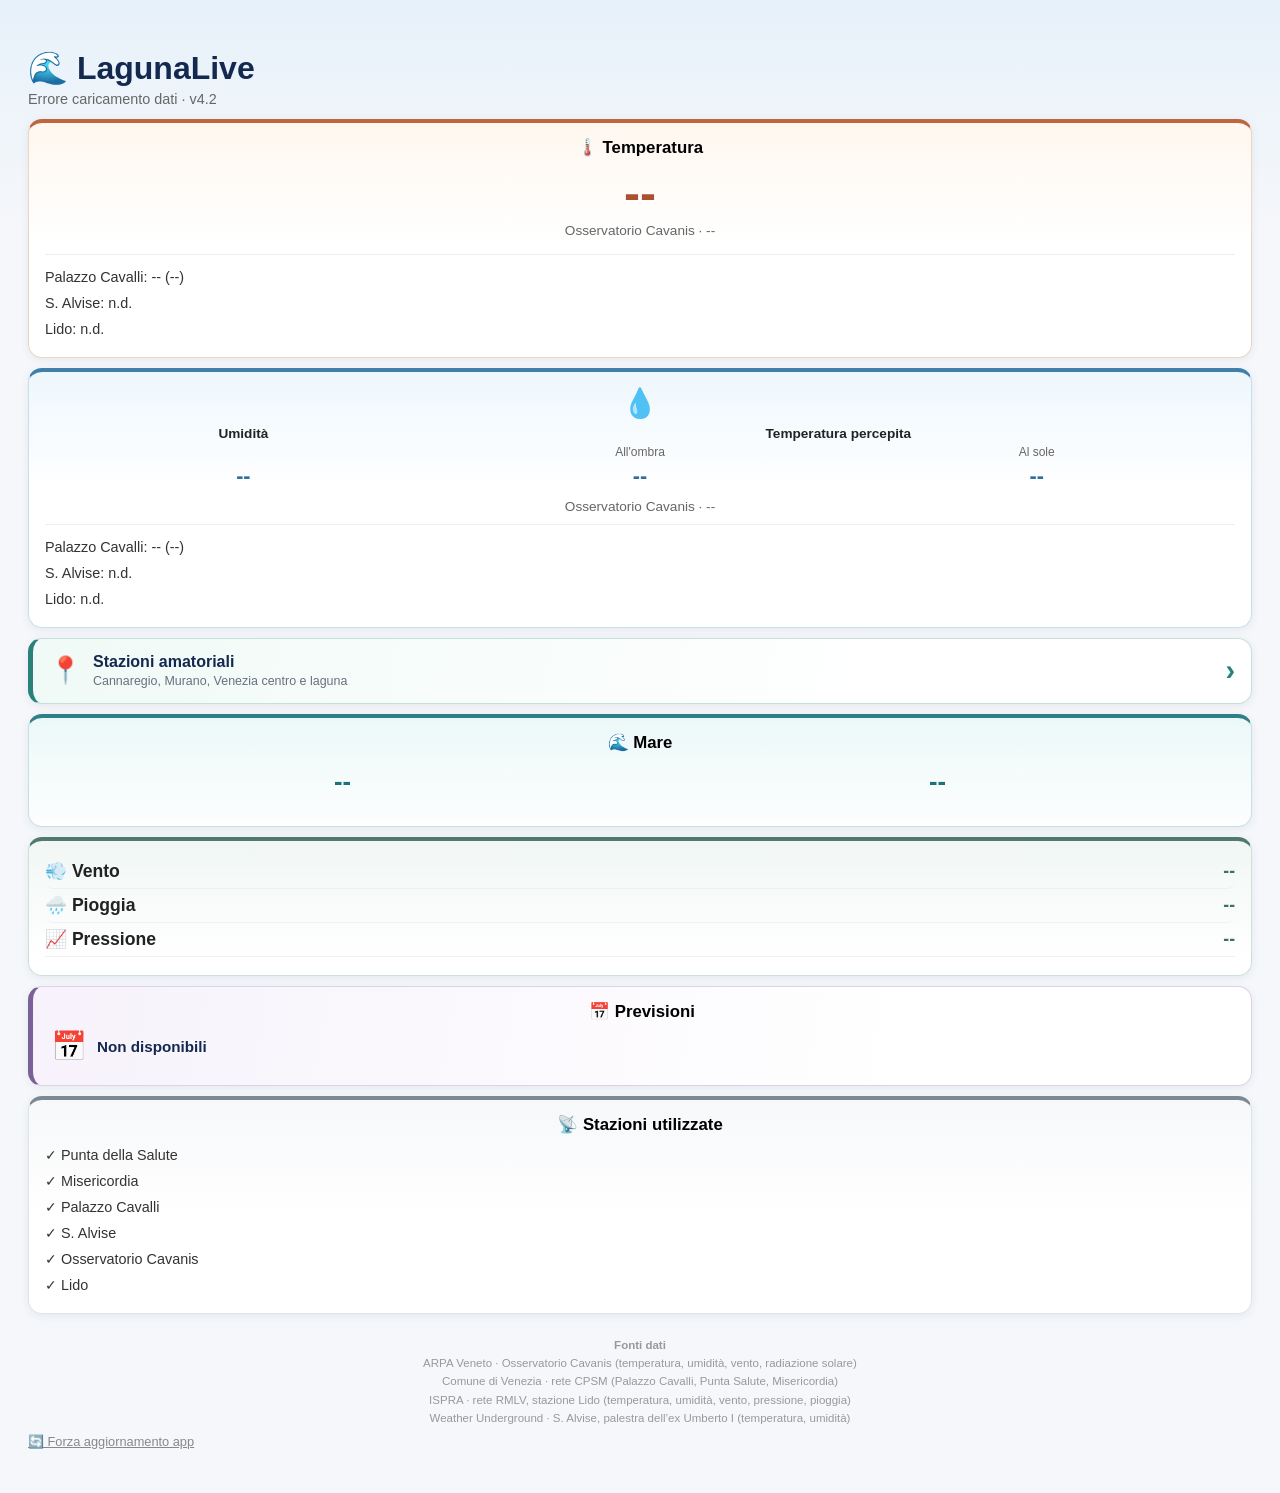
==== index.html @ bb3f3489 "Release LagunaLive v4.2" ====
<!DOCTYPE html>
<html lang="it">
<head>
<meta charset="UTF-8">
<meta name="viewport" content="width=device-width, initial-scale=1">
<title>LagunaLive</title>

<link rel="manifest" href="manifest.json">
<meta name="theme-color" content="#14294f">
<meta name="mobile-web-app-capable" content="yes">
<meta name="apple-mobile-web-app-capable" content="yes">
<meta name="apple-mobile-web-app-status-bar-style" content="black-translucent">
<meta name="apple-mobile-web-app-title" content="LagunaLive">
<link rel="icon" href="icons/icon-192.png">
<link rel="apple-touch-icon" href="icons/icon-192.png">

<!-- ATTENZIONE: il numero "?v=4.2" qui e in app.js va aggiornato
     insieme a APP_VERSION (in app.js) e CACHE_NAME (in sw.js) ad ogni
     rilascio. Senza questo numero nell'indirizzo, il browser puo'
     continuare a servire una copia di style.css dalla propria cache
     HTTP anche dopo aver cancellato la cache del Service Worker: sono
     due cache diverse e indipendenti (bug reale riscontrato il
     22/08/2026, richiedeva la cancellazione manuale della cache di
     Chrome per vedere gli aggiornamenti). Cambiare il numero rende
     l'indirizzo del file diverso da quello precedente, obbligando il
     browser a scaricarlo di nuovo indipendentemente da qualsiasi
     intestazione di cache del server. -->
<link rel="stylesheet" href="style.css?v=4.2">
</head>

<body>

<h1>🌊 LagunaLive</h1>

<div id="status">Caricamento...</div>

<div id="allarmeMeteo" class="alert-banner"></div>

<!-- CARD 1: Temperatura -->
<div class="card home-card card-temperature">
    <h2>🌡️ Temperatura</h2>

    <div class="main-temp clickable" id="mainTempLink">
        <div class="main-temp-value" id="temp">--</div>
        <div class="main-temp-station" id="tempStation">Osservatorio Cavanis &middot; --</div>
    </div>

    <div class="sub-stations">
        <div class="sub-station clickable" id="subCavalli">Palazzo Cavalli: -- (--)</div>
        <div class="sub-station clickable" id="subPalestra">S. Alvise: -- (--)</div>
        <div class="sub-station clickable" id="subLidoMeteo">Lido: -- (--)</div>
    </div>
</div>

<!-- CARD 2: Umidità e percepita -->
<div class="card home-card card-humidity">
    <div class="card-icon">💧</div>

    <div class="triple-metric">
        <div class="triple-row">
            <div class="col-1 triple-label">Umidità</div>
            <div class="col-2-3 triple-label">Temperatura percepita</div>
        </div>
        <div class="triple-row">
            <div class="col-1"></div>
            <div class="col-2 triple-sublabel">All'ombra</div>
            <div class="col-3 triple-sublabel">Al sole</div>
        </div>
        <div class="triple-row">
            <div class="col-1 triple-value" id="humidity">--</div>
            <div class="col-2 triple-value" id="heatIndex">--</div>
            <div class="col-3 triple-value" id="thsw">--</div>
        </div>
    </div>

    <div class="main-caption" id="humidityStation">Osservatorio Cavanis &middot; --</div>

    <div id="humidityDetails" class="sub-stations">
        <div class="sub-station" id="humidityCavalli">Palazzo Cavalli: -- (--)</div>
        <div class="sub-station" id="humidityPalestra">S. Alvise: -- (--)</div>
        <div class="sub-station" id="humidityLidoMeteo">Lido: -- (--)</div>
    </div>
</div>

<!-- Collegamento alla rete di stazioni amatoriali -->
<a href="stazioni.html" class="card navigation-card amateur-stations-link">
    <span class="amateur-stations-icon" aria-hidden="true">📍</span>
    <span class="amateur-stations-copy">
        <strong>Stazioni amatoriali</strong>
        <small>Cannaregio, Murano, Venezia centro e laguna</small>
    </span>
    <span class="amateur-stations-arrow" aria-hidden="true">›</span>
</a>

<!-- CARD 3: Mare -->
<div class="card home-card card-sea">
    <h2>🌊 Mare</h2>

    <div class="mare-main clickable" id="mareLink">
        <span class="mare-value" id="tide">--</span>
        <span class="mare-value" id="waterTemp">--</span>
    </div>

    <div id="tideInfo" class="main-caption"></div>
</div>

<!-- CARD 4: Vento, pioggia, pressione -->
<div class="card home-card card-weather">
    <div class="metric-line clickable" id="windLine">
        <span class="metric-name">💨 Vento</span>
        <span class="metric-data" id="wind">--</span>
    </div>
    <div class="metric-line clickable" id="rainLine">
        <span class="metric-name">🌧️ Pioggia</span>
        <span class="metric-data" id="rain">--</span>
    </div>
    <div class="metric-line">
        <span class="metric-name">📈 Pressione</span>
        <span class="metric-data" id="pressure">--</span>
    </div>

    <div id="airTime" class="timestamp"></div>
</div>

<!-- CARD 5: Previsioni — fascia oraria attuale, come anteprima di previsioni.html -->
<div class="card navigation-card card-forecast">
    <h2>📅 Previsioni</h2>

    <a href="previsioni.html" class="prev-preview clickable" id="previsioniPreview">
        <div class="prev-preview-riga">
            <span class="prev-preview-icon" id="previsioniIcon">⏳</span>
            <span class="prev-preview-info">
                <span class="prev-preview-fascia" id="previsioniFascia">Caricamento…</span>
                <span class="prev-preview-cat" id="previsioniCategoria"></span>
            </span>
            <span class="prev-preview-temp" id="previsioniTemp"></span>
        </div>
        <div class="prev-preview-extra" id="previsioniExtra"></div>
    </a>
</div>

<div class="card home-card card-sources">
    <h2>📡 Stazioni utilizzate</h2>

    <div id="stationsStatus">
        Caricamento...
    </div>
</div>

<div class="footer-credits">
    <strong>Fonti dati</strong><br>
    ARPA Veneto &middot; Osservatorio Cavanis (temperatura, umidità, vento, radiazione solare)<br>
    Comune di Venezia &middot; rete CPSM (Palazzo Cavalli, Punta Salute, Misericordia)<br>
    ISPRA &middot; rete RMLV, stazione Lido (temperatura, umidità, vento, pressione, pioggia)<br>
    Weather Underground &middot; S. Alvise, palestra dell’ex Umberto I (temperatura, umidità)
</div>

<div id="forceUpdateLink" class="force-update-link">🔄 Forza aggiornamento app</div>

<!-- Modale scheda stazione -->
<div id="modalOverlay" class="modal-overlay" aria-hidden="true">
    <div class="modal" id="modalCard" data-theme="default" role="dialog" aria-modal="true" aria-labelledby="modalTitle">
        <button id="modalClose" class="modal-close" aria-label="Chiudi">✕</button>
        <h2 id="modalTitle">Stazione</h2>
        <p id="modalSubtitle" class="modal-subtitle" hidden></p>
        <div id="modalBody"></div>
    </div>
</div>

<!-- Motore dati previsioni (stesso file usato da previsioni.html):
     serve qui solo per l'anteprima "oggi" e l'avviso allarmi, nessun
     accesso al DOM al suo interno, va caricato prima di app.js che lo
     consuma in loadPrevisioniPreview(). -->
<script src="previsioni-data.js?v=4.2"></script>

<!-- Stesso numero di versione di style.css qui sopra e di
     APP_VERSION/CACHE_NAME: vedi commento su style.css per il perche'. -->
<script src="app.js?v=4.2"></script>

</body>
</html>
---- style.css ----
body {
  font-family: Arial, sans-serif;
  padding: 20px;
  background: linear-gradient(180deg, #e7f1fa 0%, #f5f7fa 220px);
  background-color: #f5f7fa;
  min-height: 100vh;
}

h1 {
  margin-bottom: 4px;
  color: #14294f;
}

#status {
  color: #666;
  font-size: 0.9em;
  margin-bottom: 10px;
  min-height: 1.2em;
}

.force-update-link {
  color: #888;
  font-size: 0.8em;
  margin-bottom: 16px;
  text-decoration: underline;
  display: inline-block;
}

.footer-credits {
  text-align: center;
  color: #999;
  font-size: 0.72em;
  line-height: 1.6;
  padding: 12px 20px 4px;
}

.card {
  background: white;
  padding: 14px 16px;
  margin: 10px 0;
  border: 1px solid rgba(20, 60, 110, 0.08);
  border-radius: 14px;
  box-shadow: 0 2px 8px rgba(20, 60, 110, 0.08);
}

/* --- Colori delicati delle schede principali --- */

.home-card {
  --card-accent: #73808d;
  --card-border: #dfe4e9;
  --card-tint: #f7f8fa;
  background: linear-gradient(180deg, var(--card-tint) 0%, #fff 118px);
  border-color: var(--card-border);
  border-top: 4px solid var(--card-accent);
}

.navigation-card {
  --card-accent: #2a8178;
  --card-border: #c8ded9;
  --card-tint: #f0faf6;
  background: linear-gradient(100deg, var(--card-tint) 0%, #fff 72%);
  border-color: var(--card-border);
  border-left: 5px solid var(--card-accent);
}

.card-temperature {
  --card-accent: #bd673e;
  --card-border: #f0d3c1;
  --card-tint: #fff7ef;
}

.card-humidity {
  --card-accent: #3f7fa8;
  --card-border: #cadeec;
  --card-tint: #eef7fd;
}

.card-sea {
  --card-accent: #2d7f88;
  --card-border: #c7e1e3;
  --card-tint: #ecf8f8;
}

.card-weather {
  --card-accent: #51796e;
  --card-border: #d0dfd9;
  --card-tint: #f1f7f4;
}

.card-forecast {
  --card-accent: #7b6098;
  --card-border: #ded2e8;
  --card-tint: #f7f2fb;
}

.card-sources {
  --card-accent: #7c8995;
  --card-border: #dfe4e9;
  --card-tint: #f7f8fa;
}

.card-temperature .main-temp-value {
  color: #a95130;
}

.card-humidity .triple-value {
  color: #316f99;
}

.card-sea .mare-value {
  color: #226f79;
}

.card-weather .metric-data {
  color: #3f6e62;
}

.card-forecast .prev-preview-temp {
  color: #6f528e;
}

.card h2 {
  margin: 0 0 8px 0;
  font-size: 1.05em;
  text-align: center;
}

.value {
  font-size: 1.8em;
  font-weight: bold;
}

.timestamp {
  font-size: 0.8em;
  color: #666;
  margin-top: 4px;
}

.details {
  margin-top: 8px;
  font-size: 0.9em;
  text-align: left;
}

.details div {
  margin: 2px 0;
}

.clickable {
  cursor: pointer;
  border-radius: 8px;
  transition: background 0.15s ease;
}

.clickable:hover,
.clickable:active {
  background: #f0f4ff;
}

/* --- Card temperatura principale --- */

.main-temp {
  text-align: center;
  padding: 6px 4px;
  margin: -4px -4px 8px -4px;
}

.main-temp-value {
  font-size: 3em;
  font-weight: bold;
  line-height: 1.1;
  color: #1a3c8f;
}

.main-temp-station {
  font-size: 0.85em;
  color: #666;
  margin-top: 2px;
}

.sub-stations {
  border-top: 1px solid #eee;
  margin-top: 10px;
  padding-top: 8px;
}

.sub-station {
  font-size: 0.9em;
  color: #333;
  padding: 4px 6px;
  margin: 2px -6px;
  white-space: nowrap;
  overflow-x: auto;
  /* Nasconde la scrollbar quando serve (Firefox/Chrome): lo scroll
     resta comunque utilizzabile col dito, semplicemente invisibile. */
  scrollbar-width: none;
}

.sub-station::-webkit-scrollbar {
  display: none;
}

.sub-station-extra {
  font-size: 0.85em;
  color: #888;
}

/* --- Card umidita' / percepita --- */

.card-icon {
  text-align: center;
  font-size: 1.8em;
  margin-bottom: 6px;
}

.triple-metric {
  margin-top: 4px;
}

.triple-row {
  display: flex;
}

.triple-row .col-1,
.triple-row .col-2,
.triple-row .col-3 {
  flex: 1;
  text-align: center;
}

.triple-row .col-2-3 {
  flex: 2;
  text-align: center;
}

.triple-label {
  font-weight: bold;
  font-size: 0.85em;
  color: #222;
  white-space: nowrap;
}

.triple-sublabel {
  font-size: 0.75em;
  color: #666;
  margin-top: 4px;
}

.triple-value {
  font-weight: bold;
  font-size: 1.35em;
  color: #1a3c8f;
  margin-top: 4px;
}

.main-caption {
  text-align: center;
  font-size: 0.85em;
  color: #666;
  margin-top: 10px;
}

/* --- Card mare --- */

.mare-main {
  display: flex;
  justify-content: space-around;
  align-items: baseline;
  padding: 6px 4px;
  margin: 0 -4px;
}

.mare-value {
  font-weight: bold;
  font-size: 1.6em;
  color: #1a3c8f;
}

/* --- Card vento / pioggia / pressione --- */

.metric-line {
  display: flex;
  justify-content: space-between;
  align-items: baseline;
  padding: 6px 0;
  border-bottom: 1px solid #f0f0f0;
}

.metric-line:last-of-type {
  border-bottom: none;
}

.metric-name,
.metric-data {
  font-size: 1.1em;
  font-weight: 600;
  color: #222;
}

/* --- Avviso allarme meteo (temporale/nebbia/acqua alta previsti oggi) --- */

.alert-banner {
  display: none;
  background: #fff4e5;
  color: #8a4b00;
  border: 1px solid #f0c98a;
  border-radius: 12px;
  padding: 10px 14px;
  margin-bottom: 10px;
  font-size: 0.9em;
  font-weight: 600;
  text-align: center;
}

/* --- Collegamento compatto alle stazioni amatoriali --- */

.amateur-stations-link {
  display: flex;
  align-items: center;
  gap: 11px;
  color: inherit;
  text-decoration: none;
}

.amateur-stations-link:hover,
.amateur-stations-link:active {
  background: #f2f8fa;
}

.amateur-stations-icon {
  font-size: 1.65em;
  line-height: 1;
}

.amateur-stations-copy {
  display: flex;
  flex: 1;
  min-width: 0;
  flex-direction: column;
}

.amateur-stations-copy strong {
  color: #14294f;
  font-size: 1em;
}

.amateur-stations-copy small {
  margin-top: 2px;
  color: #66717e;
  font-size: 0.78em;
  line-height: 1.3;
}

.amateur-stations-arrow {
  color: #2a8178;
  font-size: 1.8em;
  font-weight: bold;
  line-height: 1;
}

/* --- Card previsioni (fascia oraria attuale, riga compatta) --- */

.prev-preview {
  display: flex;
  flex-direction: column;
  text-decoration: none;
  color: inherit;
  padding: 2px;
}

.prev-preview-riga {
  display: flex;
  align-items: center;
  gap: 10px;
}

.prev-preview-icon {
  font-size: 1.8em;
  line-height: 1;
  flex-shrink: 0;
}

.prev-preview-info {
  flex: 1;
  min-width: 0;
  display: flex;
  flex-direction: column;
}

.prev-preview-fascia {
  font-size: 0.72em;
  font-weight: bold;
  letter-spacing: 0.06em;
  text-transform: uppercase;
  color: #888;
}

.prev-preview-cat {
  font-size: 0.95em;
  font-weight: 600;
  color: #14294f;
}

.prev-preview-temp {
  font-size: 1.8em;
  font-weight: bold;
  line-height: 1;
  color: #1a3c8f;
  flex-shrink: 0;
}

.prev-preview-extra {
  font-size: 0.82em;
  color: #666;
  text-align: center;
  margin-top: 8px;
}

/* --- Modale --- */

.modal-overlay {
  display: none;
  position: fixed;
  inset: 0;
  background: rgba(0, 0, 0, 0.45);
  z-index: 1000;
  align-items: center;
  justify-content: center;
  padding: 20px;
}

.modal-overlay.open {
  display: flex;
}

.modal {
  --modal-accent: #3f7fa8;
  --modal-soft: #eef7fd;
  background: linear-gradient(180deg, var(--modal-soft) 0, #fff 150px);
  border-top: 5px solid var(--modal-accent);
  border-radius: 14px;
  padding: 20px;
  max-width: 480px;
  width: 100%;
  max-height: 80vh;
  overflow-y: auto;
  position: relative;
  box-shadow: 0 18px 55px rgba(12, 34, 58, 0.28);
}

.modal[data-theme="temperature"] {
  --modal-accent: #bd673e;
  --modal-soft: #fff4eb;
}

.modal[data-theme="sea"] {
  --modal-accent: #2d7f88;
  --modal-soft: #eaf7f8;
}

.modal[data-theme="wind"] {
  --modal-accent: #51796e;
  --modal-soft: #edf6f2;
}

.modal[data-theme="rain"] {
  --modal-accent: #3979a7;
  --modal-soft: #edf6fc;
}

.modal[data-theme="neutral"] {
  --modal-accent: #73808d;
  --modal-soft: #f1f4f6;
}

.modal-close {
  position: absolute;
  top: 10px;
  right: 12px;
  border: none;
  background: transparent;
  font-size: 1.2em;
  cursor: pointer;
  color: #666;
  line-height: 1;
  padding: 4px;
}

.modal h2 {
  margin: 0 0 2px 0;
  padding-right: 24px;
  color: var(--modal-accent);
}

.modal-subtitle {
  margin: 0 0 14px;
  color: #66717e;
  font-size: 0.76em;
}

body.modal-open {
  overflow: hidden;
}

.station-detail-primary {
  display: flex;
  align-items: baseline;
  gap: 18px;
  margin: 15px 0 12px;
}

.station-detail-main-value {
  color: #223044;
  font-size: 2.45em;
  font-weight: 850;
  line-height: 1;
  letter-spacing: -0.05em;
}

.station-detail-secondary-value {
  color: #66717e;
  font-size: 1.25em;
  font-weight: 750;
  white-space: nowrap;
}

.detail-temperature-scale {
  margin-bottom: 16px;
  padding-bottom: 15px;
  border-bottom: 1px solid rgba(102, 113, 126, 0.18);
}

.detail-temperature-heading {
  display: flex;
  align-items: baseline;
  gap: 6px;
  margin-bottom: 6px;
  color: #66717e;
  font-size: 0.72em;
}

.detail-temperature-heading strong {
  color: #223044;
  font-size: 0.84em;
}

.detail-temperature-row {
  display: flex;
  align-items: center;
  gap: 9px;
}

.detail-temperature-track {
  position: relative;
  flex: 1;
  height: 7px;
  min-width: 0;
  background: linear-gradient(90deg, #4f83c9, #5aa66a 50%, #cf5a44);
  border-radius: 999px;
}

.detail-temperature-marker {
  position: absolute;
  top: 50%;
  width: 14px;
  height: 14px;
  margin-top: -7px;
  margin-left: -7px;
  background: #fff;
  border: 3px solid #9ca6af;
  border-radius: 50%;
  box-shadow: 0 1px 3px rgba(15, 35, 55, 0.28);
}

.detail-temperature-label {
  min-width: 76px;
  font-size: 0.7em;
  font-weight: 800;
  text-align: right;
  white-space: nowrap;
}

.station-detail-readings {
  display: grid;
  grid-template-columns: repeat(2, minmax(0, 1fr));
  gap: 12px 13px;
}

.station-detail-metric {
  display: flex;
  align-items: center;
  gap: 8px;
  min-width: 0;
}

.station-detail-metric.wide {
  grid-column: 1 / -1;
}

.station-detail-metric-icon {
  flex: 0 0 23px;
  width: 23px;
  font-size: 1em;
  text-align: center;
}

.station-detail-metric-copy {
  display: flex;
  flex-direction: column;
  min-width: 0;
  line-height: 1.2;
}

.station-detail-metric-copy small {
  color: #66717e;
  font-size: 0.66em;
}

.station-detail-metric-copy strong {
  overflow-wrap: anywhere;
  color: #223044;
  font-size: 0.84em;
  font-weight: 750;
}

.station-detail-updated {
  margin-top: 15px;
  padding-top: 10px;
  color: #66717e;
  border-top: 1px solid #e3eaf0;
  font-size: 0.72em;
}

.modal-source-link {
  display: block;
  margin-top: 13px;
  padding: 9px 10px;
  color: var(--modal-accent);
  background: rgba(255, 255, 255, 0.78);
  border: 1px solid rgba(102, 113, 126, 0.18);
  border-radius: 10px;
  font-size: 0.78em;
  font-weight: 700;
  text-align: center;
  text-decoration: none;
}

.modal-row {
  display: flex;
  justify-content: space-between;
  gap: 12px;
  padding: 6px 0;
  border-bottom: 1px solid #f0f0f0;
  font-size: 0.95em;
}

.modal-label {
  color: #666;
}

.modal-value {
  font-weight: bold;
  text-align: right;
}

/* --- Avviso dati non aggiornati (Lido Meteo, stale > 2h) --- */

.stale-warning {
  color: #b35c00;
  font-weight: 600;
  font-size: 0.85em;
}

/* --- Grafico vento (modale Misericordia) --- */

.wind-chart-wrap,
.rain-chart-wrap {
  margin-top: 14px;
}

#windChartCanvas,
#rainChartCanvas {
  width: 100%;
  display: block;
}

.wind-chart-legend,
.rain-chart-legend {
  display: flex;
  gap: 14px;
  justify-content: center;
  font-size: 0.8em;
  color: #444;
  margin-top: 4px;
}

.legend-dot {
  display: inline-block;
  width: 10px;
  height: 10px;
  border-radius: 50%;
  margin-right: 4px;
  vertical-align: middle;
}

.legend-speed {
  background: #1a3c8f;
}

.legend-gust {
  background: #a8c3f0;
}

.legend-rain {
  background: #3979a7;
}

.wind-chart-caption,
.rain-chart-caption {
  font-size: 0.75em;
  color: #888;
  margin-top: 8px;
  text-align: center;
}

@media (max-width: 410px) {
  .modal-overlay {
    align-items: flex-end;
    padding: 10px;
  }

  .modal {
    max-height: 88vh;
    padding: 18px;
    border-radius: 16px 16px 12px 12px;
  }

  .station-detail-main-value {
    font-size: 2.2em;
  }

  .station-detail-secondary-value {
    font-size: 1.12em;
  }
}
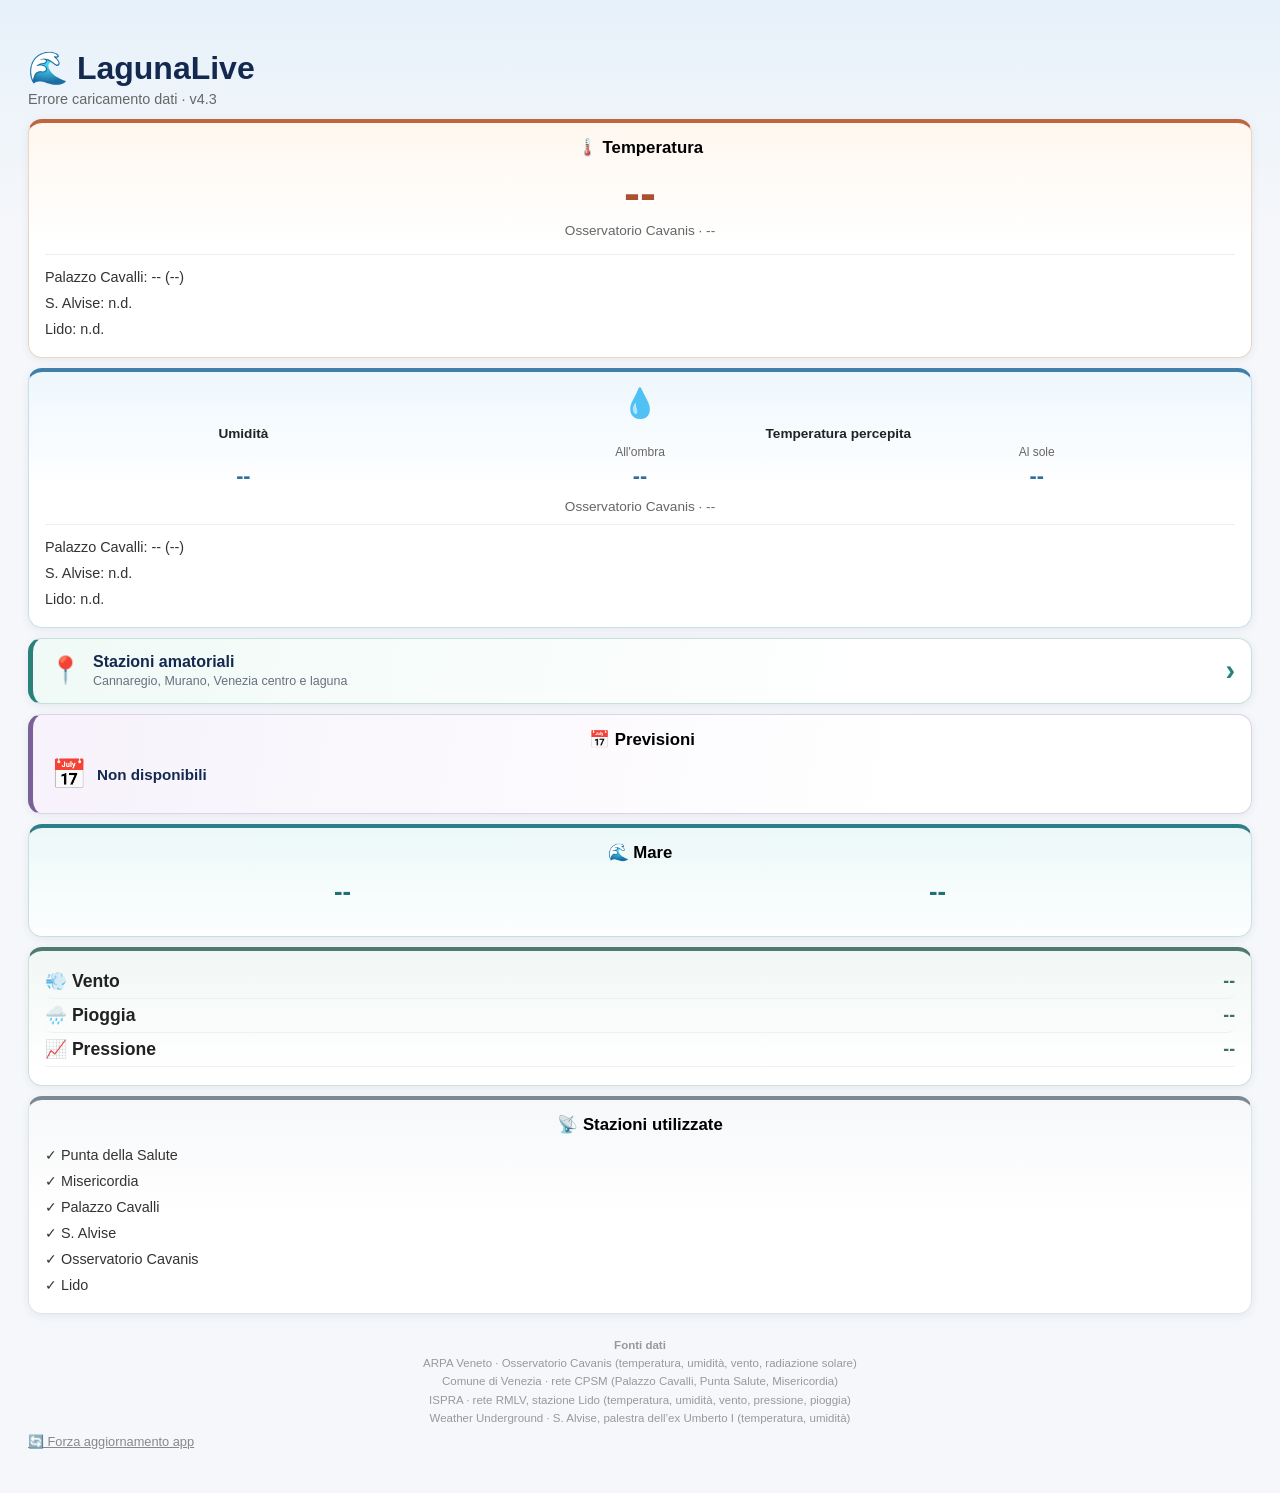
==== commit 03a03d5b: "Release LagunaLive v4.3" ====
--- a/index.html
+++ b/index.html
@@ -14,7 +14,7 @@
 <link rel="icon" href="icons/icon-192.png">
 <link rel="apple-touch-icon" href="icons/icon-192.png">
 
-<!-- ATTENZIONE: il numero "?v=4.2" qui e in app.js va aggiornato
+<!-- ATTENZIONE: il numero "?v=4.3" qui e in app.js va aggiornato
      insieme a APP_VERSION (in app.js) e CACHE_NAME (in sw.js) ad ogni
      rilascio. Senza questo numero nell'indirizzo, il browser puo'
      continuare a servire una copia di style.css dalla propria cache
@@ -25,7 +25,7 @@
      l'indirizzo del file diverso da quello precedente, obbligando il
      browser a scaricarlo di nuovo indipendentemente da qualsiasi
      intestazione di cache del server. -->
-<link rel="stylesheet" href="style.css?v=4.2">
+<link rel="stylesheet" href="style.css?v=4.3">
 </head>
 
 <body>
@@ -92,6 +92,23 @@
     <span class="amateur-stations-arrow" aria-hidden="true">›</span>
 </a>
 
+<!-- Previsioni: collegamento con la fascia oraria attuale -->
+<div class="card navigation-card card-forecast">
+    <h2>📅 Previsioni</h2>
+
+    <a href="previsioni.html" class="prev-preview clickable" id="previsioniPreview">
+        <div class="prev-preview-riga">
+            <span class="prev-preview-icon" id="previsioniIcon">⏳</span>
+            <span class="prev-preview-info">
+                <span class="prev-preview-fascia" id="previsioniFascia">Caricamento…</span>
+                <span class="prev-preview-cat" id="previsioniCategoria"></span>
+            </span>
+            <span class="prev-preview-temp" id="previsioniTemp"></span>
+        </div>
+        <div class="prev-preview-extra" id="previsioniExtra"></div>
+    </a>
+</div>
+
 <!-- CARD 3: Mare -->
 <div class="card home-card card-sea">
     <h2>🌊 Mare</h2>
@@ -120,23 +137,6 @@
     </div>
 
     <div id="airTime" class="timestamp"></div>
-</div>
-
-<!-- CARD 5: Previsioni — fascia oraria attuale, come anteprima di previsioni.html -->
-<div class="card navigation-card card-forecast">
-    <h2>📅 Previsioni</h2>
-
-    <a href="previsioni.html" class="prev-preview clickable" id="previsioniPreview">
-        <div class="prev-preview-riga">
-            <span class="prev-preview-icon" id="previsioniIcon">⏳</span>
-            <span class="prev-preview-info">
-                <span class="prev-preview-fascia" id="previsioniFascia">Caricamento…</span>
-                <span class="prev-preview-cat" id="previsioniCategoria"></span>
-            </span>
-            <span class="prev-preview-temp" id="previsioniTemp"></span>
-        </div>
-        <div class="prev-preview-extra" id="previsioniExtra"></div>
-    </a>
 </div>
 
 <div class="card home-card card-sources">
@@ -171,11 +171,11 @@
      serve qui solo per l'anteprima "oggi" e l'avviso allarmi, nessun
      accesso al DOM al suo interno, va caricato prima di app.js che lo
      consuma in loadPrevisioniPreview(). -->
-<script src="previsioni-data.js?v=4.2"></script>
+<script src="previsioni-data.js?v=4.3"></script>
 
 <!-- Stesso numero di versione di style.css qui sopra e di
      APP_VERSION/CACHE_NAME: vedi commento su style.css per il perche'. -->
-<script src="app.js?v=4.2"></script>
+<script src="app.js?v=4.3"></script>
 
 </body>
 </html>
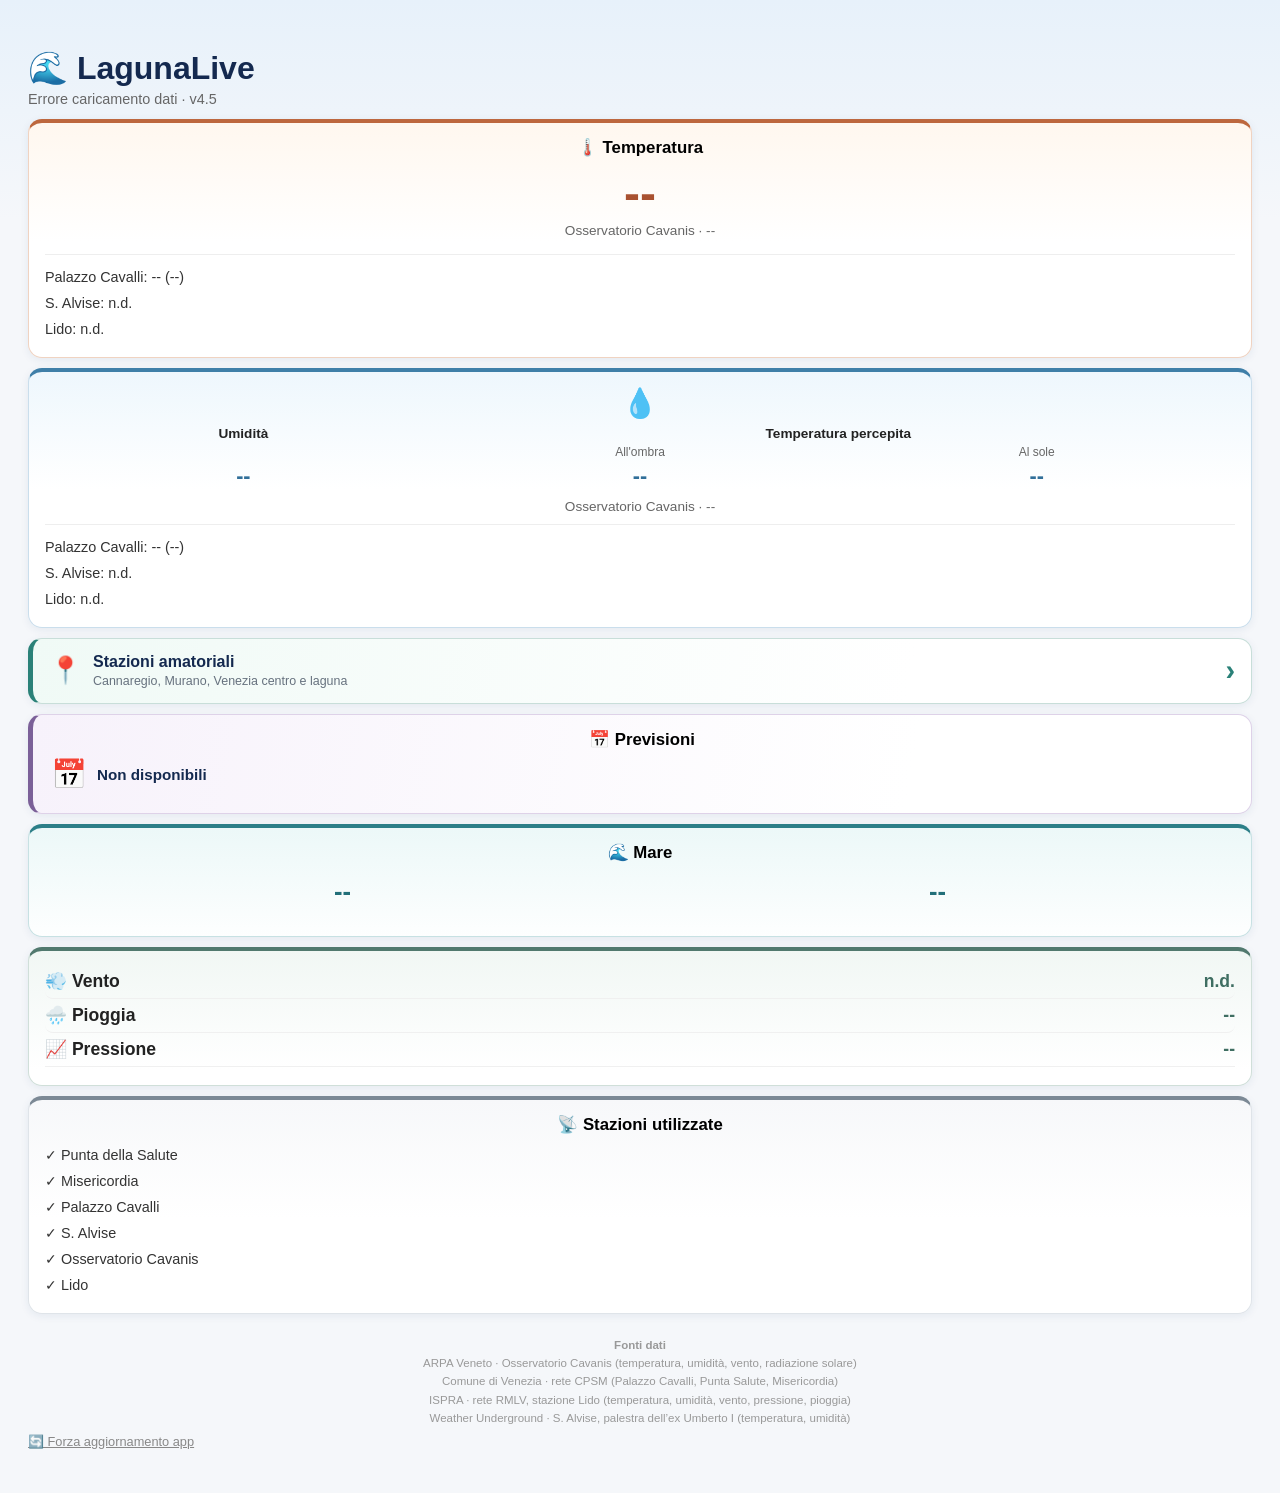
==== commit a086d8b7: "Aggiorna versione risorse LagunaLive v4.5" ====
--- a/index.html
+++ b/index.html
@@ -14,7 +14,7 @@
 <link rel="icon" href="icons/icon-192.png">
 <link rel="apple-touch-icon" href="icons/icon-192.png">
 
-<!-- ATTENZIONE: il numero "?v=4.3" qui e in app.js va aggiornato
+<!-- ATTENZIONE: il numero "?v=4.5" qui e in app.js va aggiornato
      insieme a APP_VERSION (in app.js) e CACHE_NAME (in sw.js) ad ogni
      rilascio. Senza questo numero nell'indirizzo, il browser puo'
      continuare a servire una copia di style.css dalla propria cache
@@ -25,7 +25,7 @@
      l'indirizzo del file diverso da quello precedente, obbligando il
      browser a scaricarlo di nuovo indipendentemente da qualsiasi
      intestazione di cache del server. -->
-<link rel="stylesheet" href="style.css?v=4.3">
+<link rel="stylesheet" href="style.css?v=4.5">
 </head>
 
 <body>
@@ -171,11 +171,11 @@
      serve qui solo per l'anteprima "oggi" e l'avviso allarmi, nessun
      accesso al DOM al suo interno, va caricato prima di app.js che lo
      consuma in loadPrevisioniPreview(). -->
-<script src="previsioni-data.js?v=4.3"></script>
+<script src="previsioni-data.js?v=4.5"></script>
 
 <!-- Stesso numero di versione di style.css qui sopra e di
      APP_VERSION/CACHE_NAME: vedi commento su style.css per il perche'. -->
-<script src="app.js?v=4.3"></script>
+<script src="app.js?v=4.5"></script>
 
 </body>
 </html>
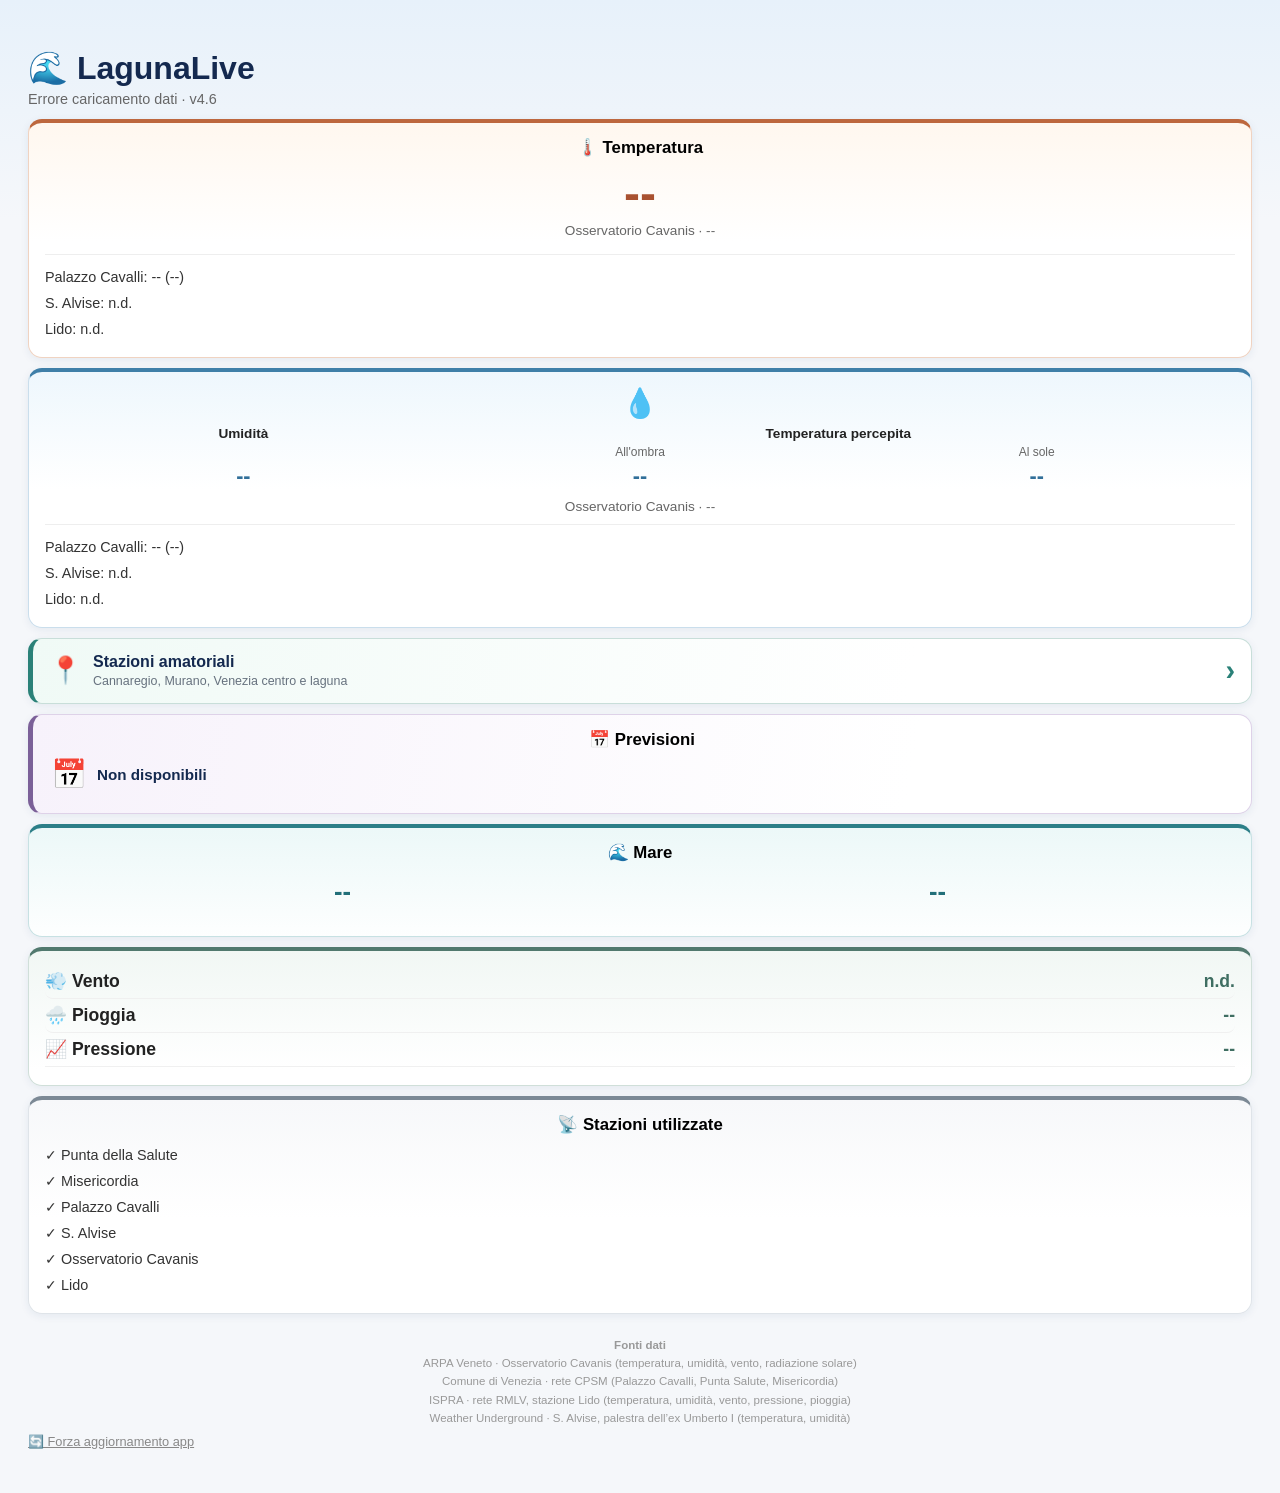
==== commit 0e619889: "Add dynamic thermal index labels" ====
--- a/index.html
+++ b/index.html
@@ -14,7 +14,7 @@
 <link rel="icon" href="icons/icon-192.png">
 <link rel="apple-touch-icon" href="icons/icon-192.png">
 
-<!-- ATTENZIONE: il numero "?v=4.5" qui e in app.js va aggiornato
+<!-- ATTENZIONE: il numero "?v=4.6" qui e in app.js va aggiornato
      insieme a APP_VERSION (in app.js) e CACHE_NAME (in sw.js) ad ogni
      rilascio. Senza questo numero nell'indirizzo, il browser puo'
      continuare a servire una copia di style.css dalla propria cache
@@ -25,7 +25,7 @@
      l'indirizzo del file diverso da quello precedente, obbligando il
      browser a scaricarlo di nuovo indipendentemente da qualsiasi
      intestazione di cache del server. -->
-<link rel="stylesheet" href="style.css?v=4.5">
+<link rel="stylesheet" href="style.css?v=4.6">
 </head>
 
 <body>
@@ -59,12 +59,12 @@
     <div class="triple-metric">
         <div class="triple-row">
             <div class="col-1 triple-label">Umidità</div>
-            <div class="col-2-3 triple-label">Temperatura percepita</div>
+            <div class="col-2-3 triple-label" id="thermalTitleCell"><span id="thermalTitle">Temperatura percepita</span></div>
         </div>
         <div class="triple-row">
             <div class="col-1"></div>
-            <div class="col-2 triple-sublabel">All'ombra</div>
-            <div class="col-3 triple-sublabel">Al sole</div>
+            <div class="col-2 triple-sublabel" id="thermalIndexLabel">All'ombra</div>
+            <div class="col-3 triple-sublabel" id="thswLabel">Al sole</div>
         </div>
         <div class="triple-row">
             <div class="col-1 triple-value" id="humidity">--</div>
@@ -171,11 +171,11 @@
      serve qui solo per l'anteprima "oggi" e l'avviso allarmi, nessun
      accesso al DOM al suo interno, va caricato prima di app.js che lo
      consuma in loadPrevisioniPreview(). -->
-<script src="previsioni-data.js?v=4.5"></script>
+<script src="previsioni-data.js?v=4.6"></script>
 
 <!-- Stesso numero di versione di style.css qui sopra e di
      APP_VERSION/CACHE_NAME: vedi commento su style.css per il perche'. -->
-<script src="app.js?v=4.5"></script>
+<script src="app.js?v=4.6"></script>
 
 </body>
 </html>
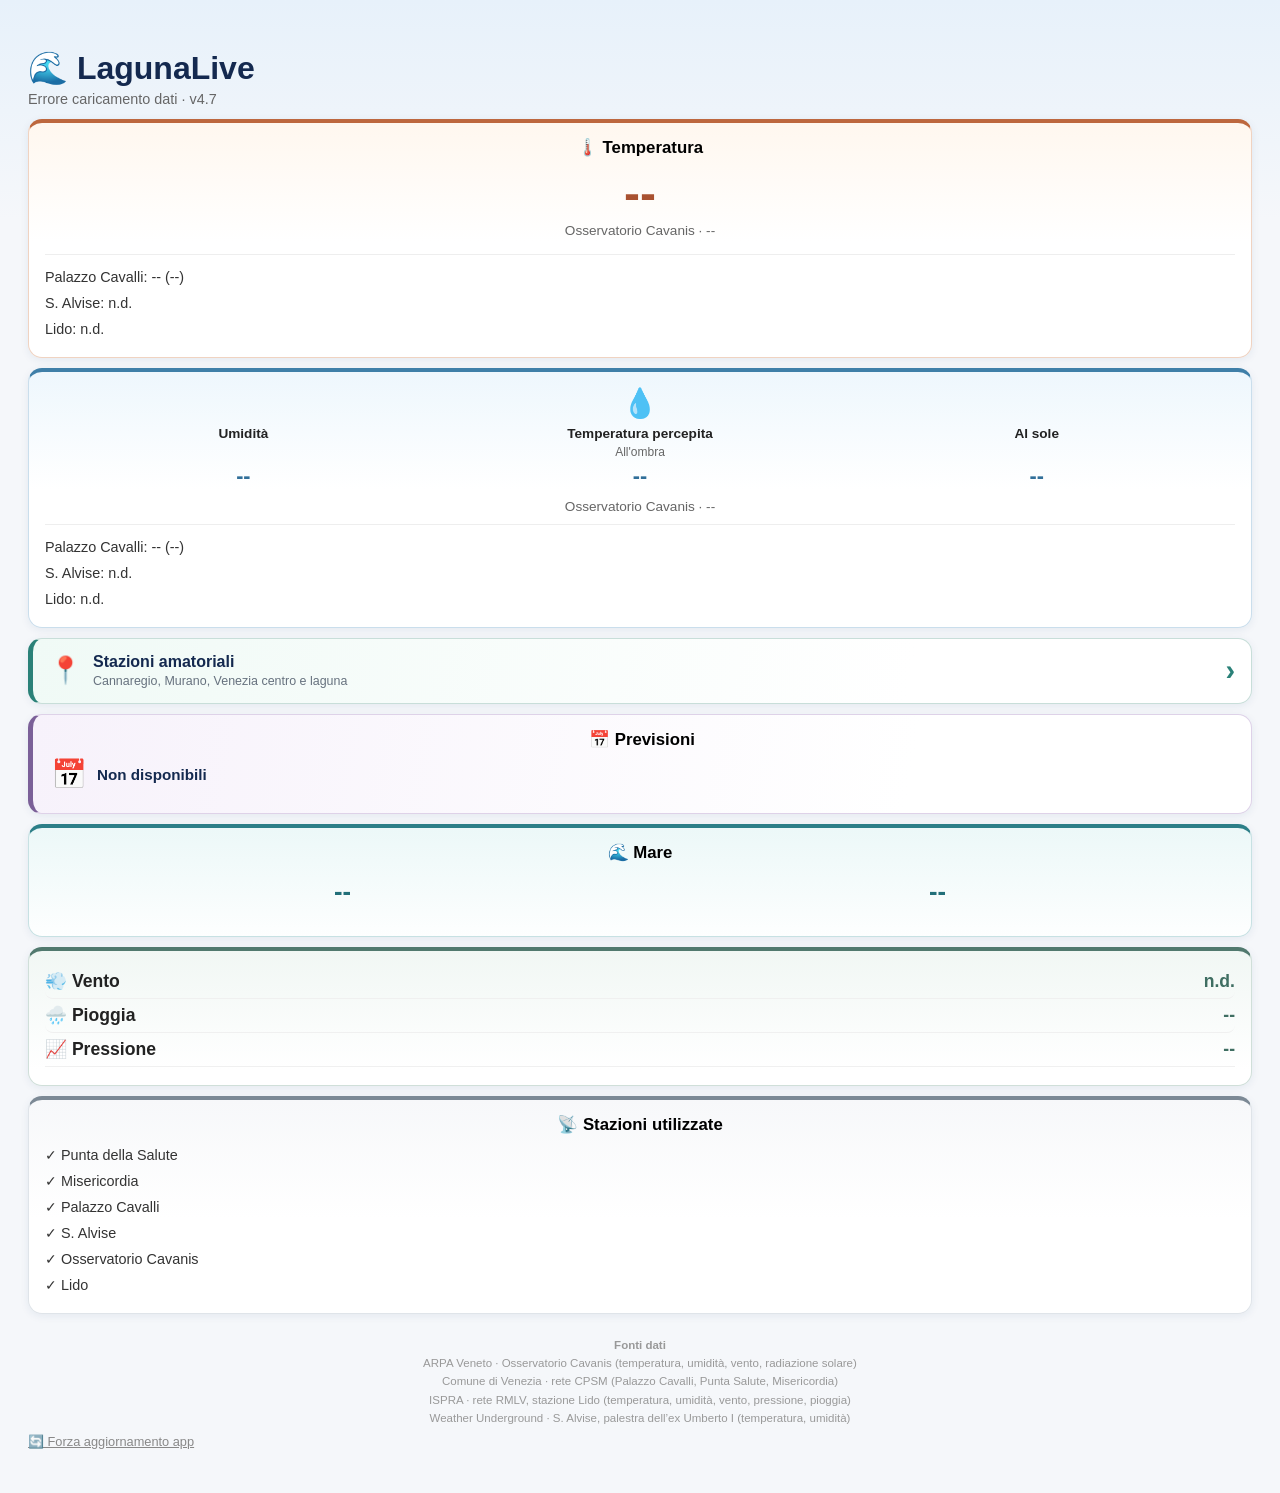
==== commit 1ea11e53: "Keep thermal index titles visible" ====
--- a/index.html
+++ b/index.html
@@ -14,7 +14,7 @@
 <link rel="icon" href="icons/icon-192.png">
 <link rel="apple-touch-icon" href="icons/icon-192.png">
 
-<!-- ATTENZIONE: il numero "?v=4.6" qui e in app.js va aggiornato
+<!-- ATTENZIONE: il numero "?v=4.7" qui e in app.js va aggiornato
      insieme a APP_VERSION (in app.js) e CACHE_NAME (in sw.js) ad ogni
      rilascio. Senza questo numero nell'indirizzo, il browser puo'
      continuare a servire una copia di style.css dalla propria cache
@@ -25,7 +25,7 @@
      l'indirizzo del file diverso da quello precedente, obbligando il
      browser a scaricarlo di nuovo indipendentemente da qualsiasi
      intestazione di cache del server. -->
-<link rel="stylesheet" href="style.css?v=4.6">
+<link rel="stylesheet" href="style.css?v=4.7">
 </head>
 
 <body>
@@ -59,12 +59,13 @@
     <div class="triple-metric">
         <div class="triple-row">
             <div class="col-1 triple-label">Umidità</div>
-            <div class="col-2-3 triple-label" id="thermalTitleCell"><span id="thermalTitle">Temperatura percepita</span></div>
+            <div class="col-2 triple-label"><span id="thermalTitle">Temperatura percepita</span></div>
+            <div class="col-3 triple-label">Al sole</div>
         </div>
         <div class="triple-row">
             <div class="col-1"></div>
             <div class="col-2 triple-sublabel" id="thermalIndexLabel">All'ombra</div>
-            <div class="col-3 triple-sublabel" id="thswLabel">Al sole</div>
+            <div class="col-3 triple-sublabel" id="thswLabel"></div>
         </div>
         <div class="triple-row">
             <div class="col-1 triple-value" id="humidity">--</div>
@@ -171,11 +172,11 @@
      serve qui solo per l'anteprima "oggi" e l'avviso allarmi, nessun
      accesso al DOM al suo interno, va caricato prima di app.js che lo
      consuma in loadPrevisioniPreview(). -->
-<script src="previsioni-data.js?v=4.6"></script>
+<script src="previsioni-data.js?v=4.7"></script>
 
 <!-- Stesso numero di versione di style.css qui sopra e di
      APP_VERSION/CACHE_NAME: vedi commento su style.css per il perche'. -->
-<script src="app.js?v=4.6"></script>
+<script src="app.js?v=4.7"></script>
 
 </body>
 </html>
--- a/style.css
+++ b/style.css
@@ -743,3 +743,10 @@
     font-size: 1.12em;
   }
 }
+
+/* Indici termici dinamici: nasconde le colonne non pertinenti alle condizioni. */
+.triple-row.single-index .col-2 { flex: 2; }
+.triple-row.single-index .col-3 { display: none; }
+.triple-row.no-index .col-2,
+.triple-row.no-index .col-3 { display: none; }
+.triple-row.no-index .col-1 { flex: 1; }
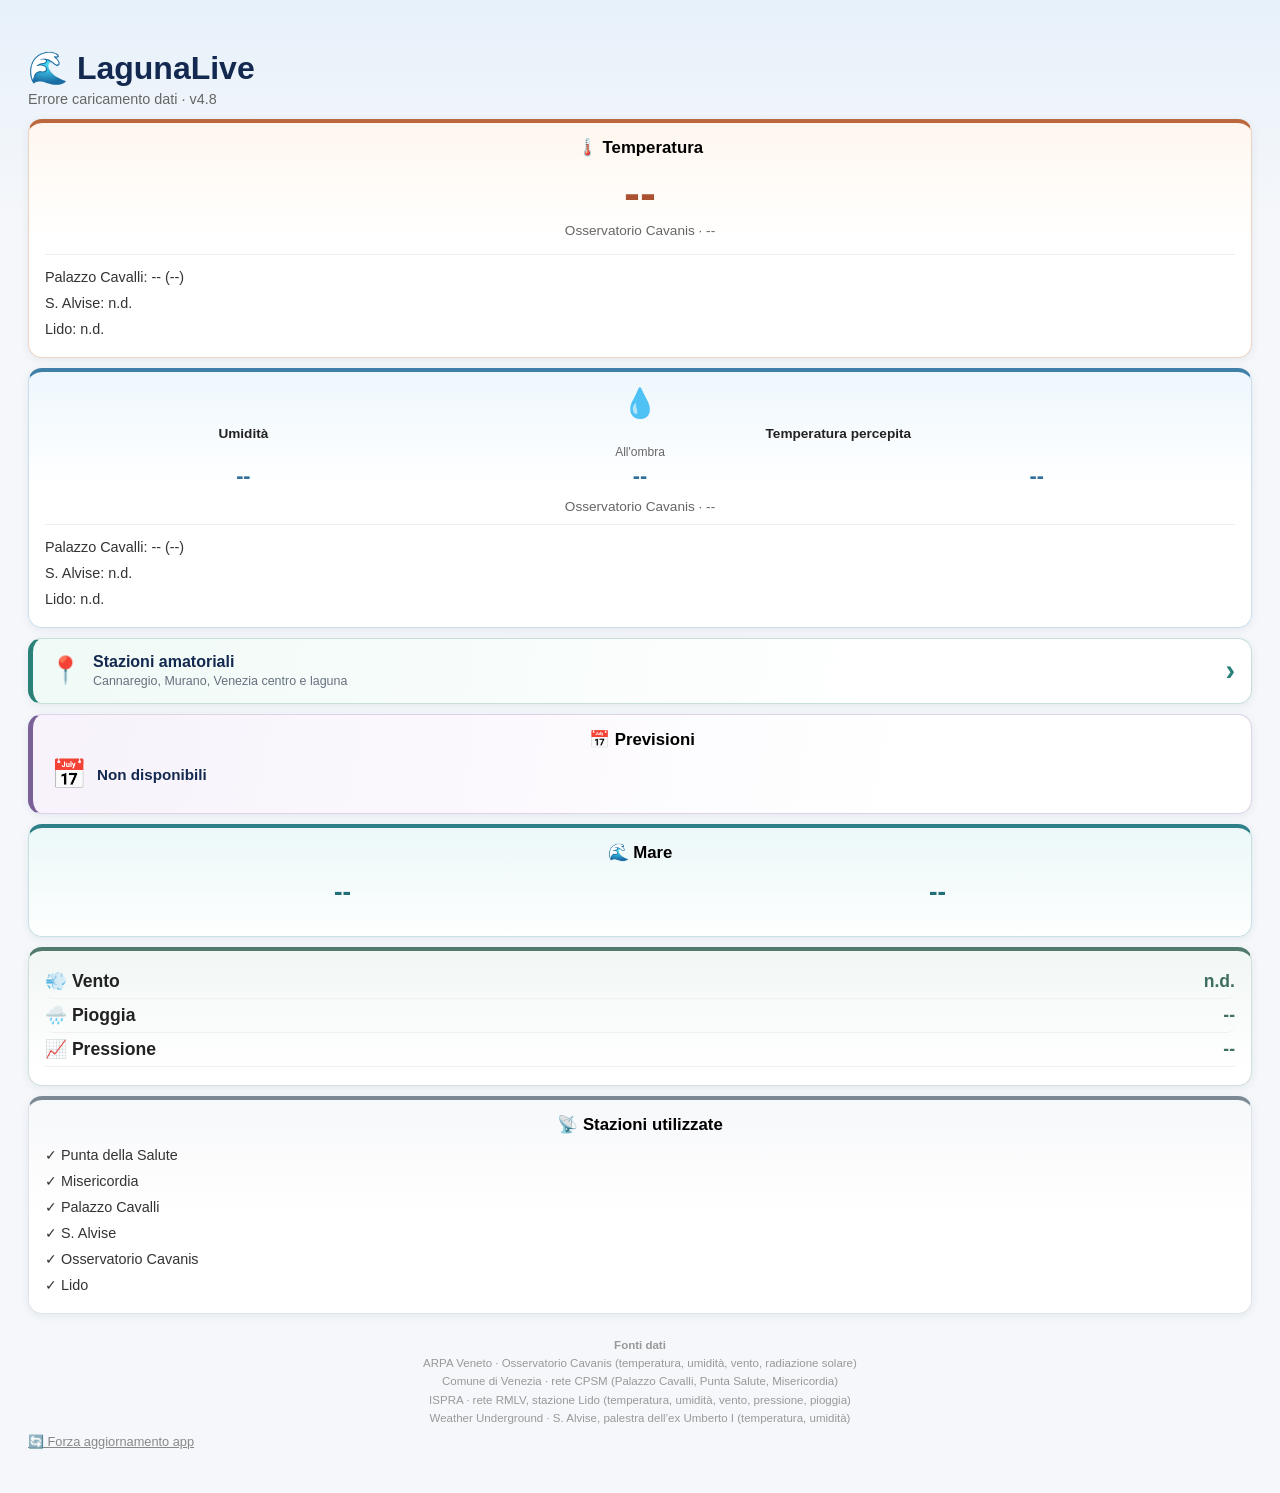
==== commit b956b17d: "Group perceived temperature labels under one fixed heading" ====
--- a/index.html
+++ b/index.html
@@ -14,7 +14,7 @@
 <link rel="icon" href="icons/icon-192.png">
 <link rel="apple-touch-icon" href="icons/icon-192.png">
 
-<!-- ATTENZIONE: il numero "?v=4.7" qui e in app.js va aggiornato
+<!-- ATTENZIONE: il numero "?v=4.8" qui e in app.js va aggiornato
      insieme a APP_VERSION (in app.js) e CACHE_NAME (in sw.js) ad ogni
      rilascio. Senza questo numero nell'indirizzo, il browser puo'
      continuare a servire una copia di style.css dalla propria cache
@@ -25,7 +25,7 @@
      l'indirizzo del file diverso da quello precedente, obbligando il
      browser a scaricarlo di nuovo indipendentemente da qualsiasi
      intestazione di cache del server. -->
-<link rel="stylesheet" href="style.css?v=4.7">
+<link rel="stylesheet" href="style.css?v=4.8">
 </head>
 
 <body>
@@ -59,8 +59,7 @@
     <div class="triple-metric">
         <div class="triple-row">
             <div class="col-1 triple-label">Umidità</div>
-            <div class="col-2 triple-label"><span id="thermalTitle">Temperatura percepita</span></div>
-            <div class="col-3 triple-label">Al sole</div>
+            <div class="col-2-3 triple-label"><span id="thermalTitle">Temperatura percepita</span></div>
         </div>
         <div class="triple-row">
             <div class="col-1"></div>
@@ -172,11 +171,11 @@
      serve qui solo per l'anteprima "oggi" e l'avviso allarmi, nessun
      accesso al DOM al suo interno, va caricato prima di app.js che lo
      consuma in loadPrevisioniPreview(). -->
-<script src="previsioni-data.js?v=4.7"></script>
+<script src="previsioni-data.js?v=4.8"></script>
 
 <!-- Stesso numero di versione di style.css qui sopra e di
      APP_VERSION/CACHE_NAME: vedi commento su style.css per il perche'. -->
-<script src="app.js?v=4.7"></script>
+<script src="app.js?v=4.8"></script>
 
 </body>
 </html>
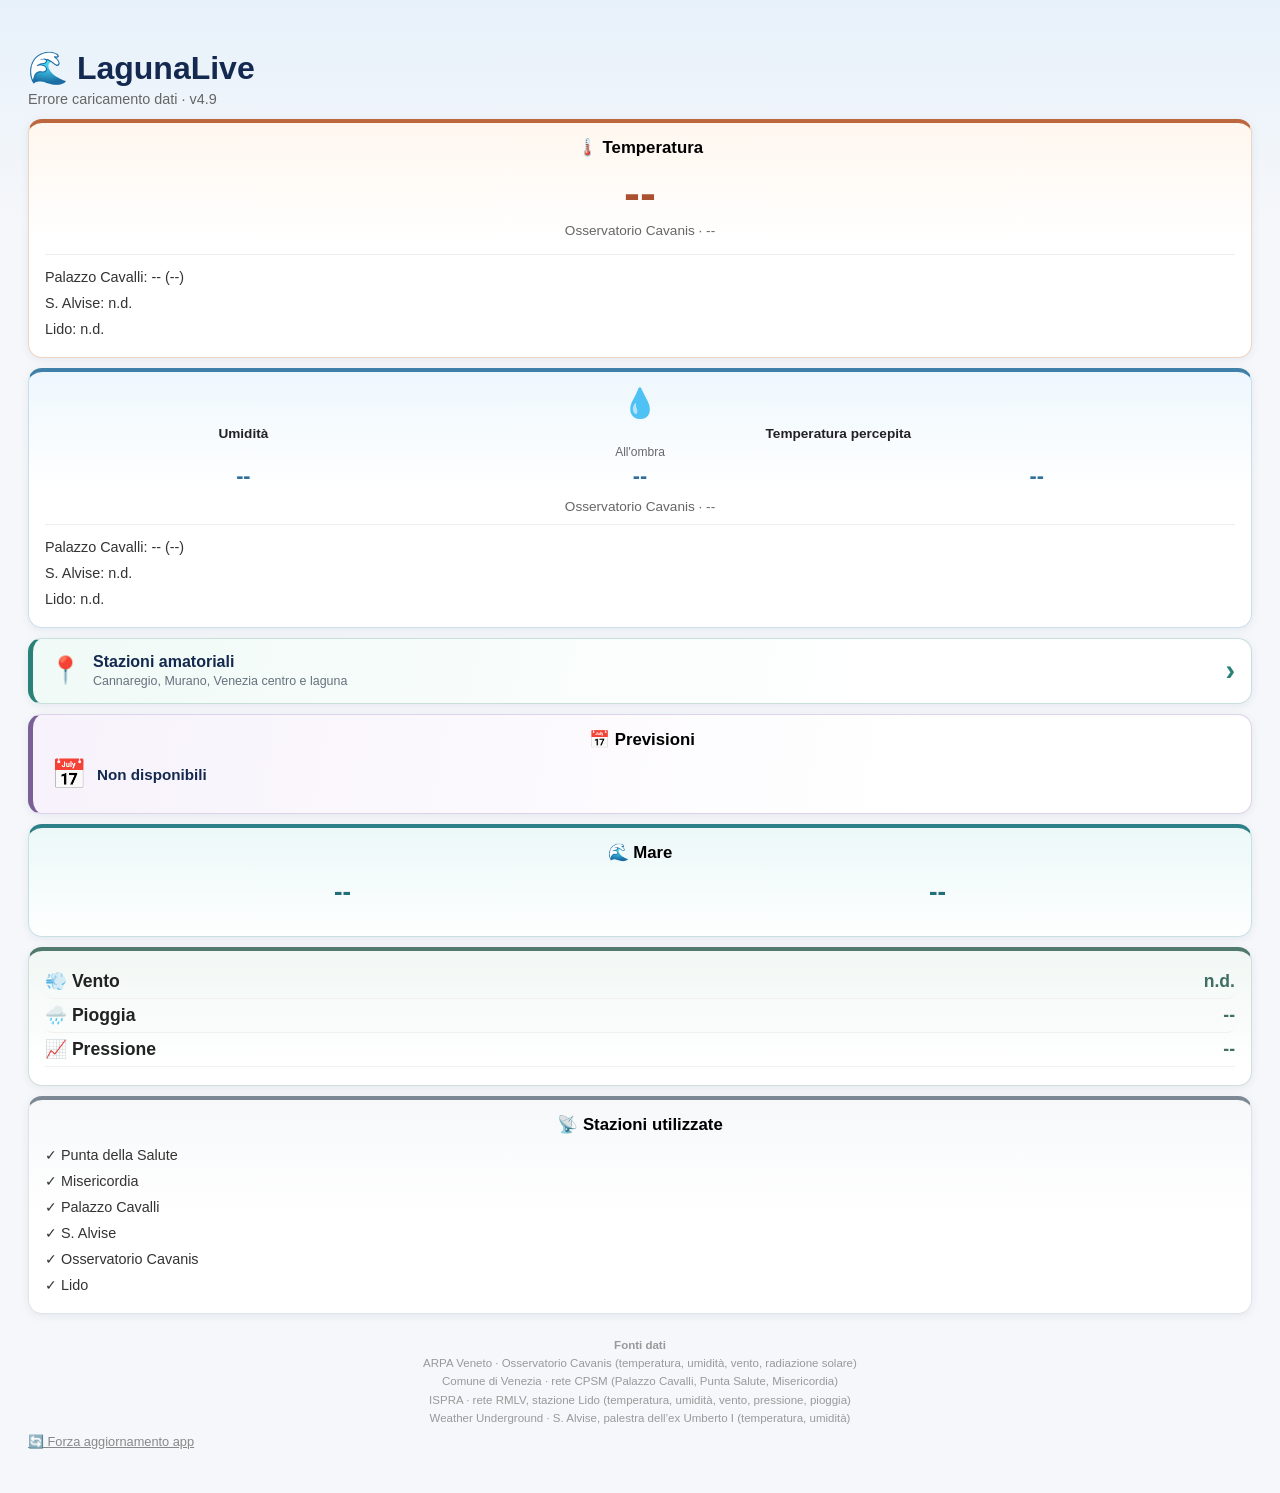
==== commit c02a9295: "Bump LagunaLive assets to v4.9" ====
--- a/index.html
+++ b/index.html
@@ -14,7 +14,7 @@
 <link rel="icon" href="icons/icon-192.png">
 <link rel="apple-touch-icon" href="icons/icon-192.png">
 
-<!-- ATTENZIONE: il numero "?v=4.8" qui e in app.js va aggiornato
+<!-- ATTENZIONE: il numero "?v=4.9" qui e in app.js va aggiornato
      insieme a APP_VERSION (in app.js) e CACHE_NAME (in sw.js) ad ogni
      rilascio. Senza questo numero nell'indirizzo, il browser puo'
      continuare a servire una copia di style.css dalla propria cache
@@ -25,7 +25,7 @@
      l'indirizzo del file diverso da quello precedente, obbligando il
      browser a scaricarlo di nuovo indipendentemente da qualsiasi
      intestazione di cache del server. -->
-<link rel="stylesheet" href="style.css?v=4.8">
+<link rel="stylesheet" href="style.css?v=4.9">
 </head>
 
 <body>
@@ -171,11 +171,11 @@
      serve qui solo per l'anteprima "oggi" e l'avviso allarmi, nessun
      accesso al DOM al suo interno, va caricato prima di app.js che lo
      consuma in loadPrevisioniPreview(). -->
-<script src="previsioni-data.js?v=4.8"></script>
+<script src="previsioni-data.js?v=4.9"></script>
 
 <!-- Stesso numero di versione di style.css qui sopra e di
      APP_VERSION/CACHE_NAME: vedi commento su style.css per il perche'. -->
-<script src="app.js?v=4.8"></script>
+<script src="app.js?v=4.9"></script>
 
 </body>
 </html>
--- a/style.css
+++ b/style.css
@@ -745,8 +745,7 @@
 }
 
 /* Indici termici dinamici: nasconde le colonne non pertinenti alle condizioni. */
-.triple-row.single-index .col-2 { flex: 2; }
-.triple-row.single-index .col-3 { display: none; }
-.triple-row.no-index .col-2,
+.triple-row.single-index .col-2,
+.triple-row.no-index .col-2 { flex: 2; }
+.triple-row.single-index .col-3,
 .triple-row.no-index .col-3 { display: none; }
-.triple-row.no-index .col-1 { flex: 1; }
